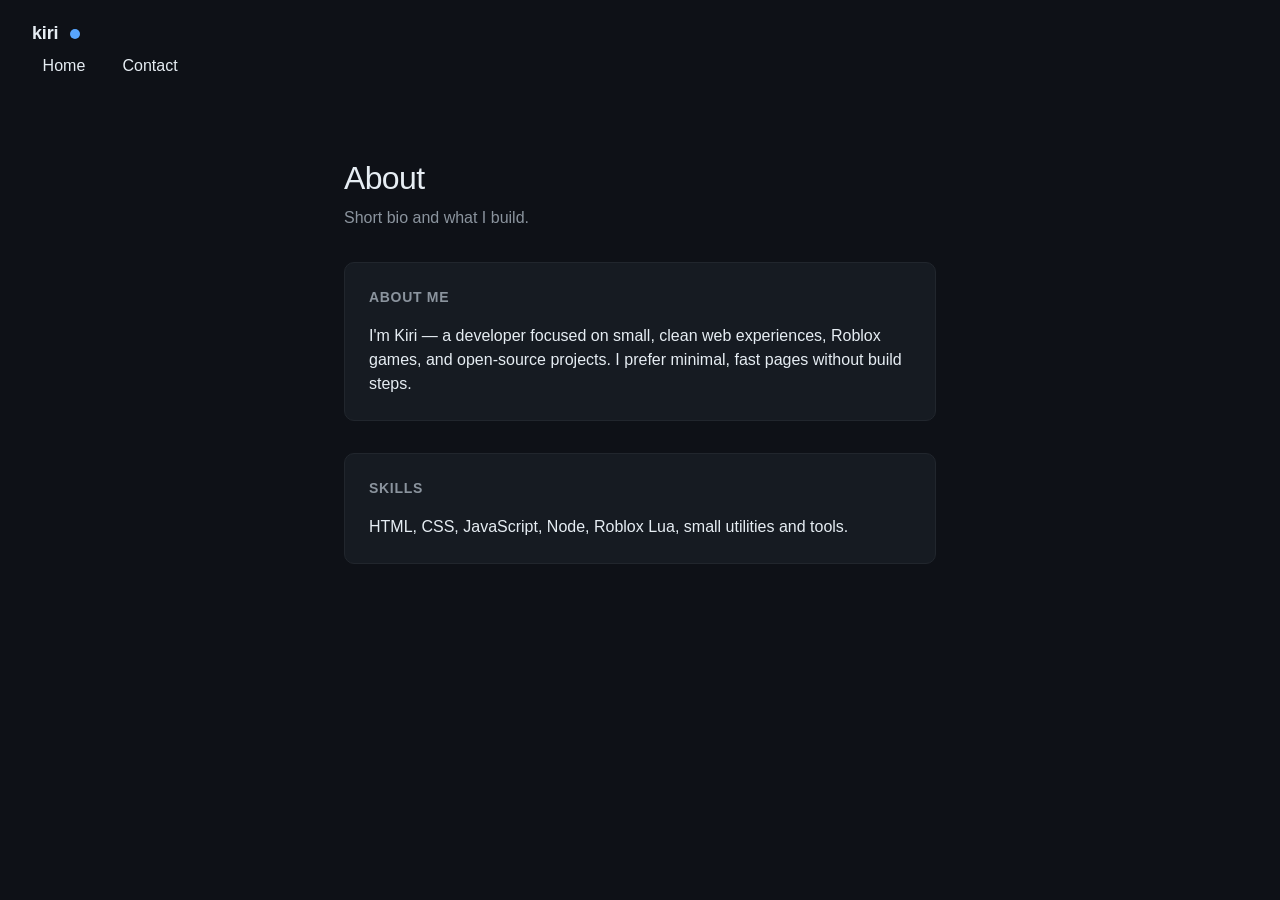
==== about.html @ 20eda344 "Add topbar About/Contact, mobile sidebar drawer, shared JS and pages" ====
<!doctype html>
<html lang="en">
<head>
  <meta charset="utf-8">
  <meta name="viewport" content="width=device-width,initial-scale=1">
  <title>About — Kiri</title>
  <link rel="stylesheet" href="css/style.css">
</head>
<body>
  <header class="header">
    <div class="brand">
      <a href="index.html" class="brand-link" aria-label="Kiri home">
        <span class="wordmark">kiri<span class="accent-dot" aria-hidden="true"></span></span>
      </a>
    </div>
    <nav class="topnav">
      <a href="index.html">Home</a>
      <a href="contact.html">Contact</a>
    </nav>
    <button class="hamburger">☰</button>
  </header>

  <main class="main">
    <section class="hero">
      <h1>About</h1>
      <p class="tagline">Short bio and what I build.</p>
    </section>

    <section class="card">
      <h2>About Me</h2>
      <p class="small">I'm Kiri — a developer focused on small, clean web experiences, Roblox games, and open-source projects. I prefer minimal, fast pages without build steps.</p>
    </section>

    <section class="card">
      <h2>Skills</h2>
      <p class="small">HTML, CSS, JavaScript, Node, Roblox Lua, small utilities and tools.</p>
    </section>

  </main>

  <div id="mobileDrawer" class="mobile-drawer" aria-hidden="true">
    <div class="drawer-inner">
      <button class="drawer-close">Close</button>
      <nav style="margin-top:1rem; display:flex; flex-direction:column; gap:0.75rem;">
        <a href="index.html">Home</a>
        <a href="projects.html">Projects</a>
        <a href="roblox.html">Roblox Games</a>
        <a href="github-projects.html">GitHub Projects</a>
        <a href="mini-tools.html">Mini Tools</a>
        <a href="contact.html">Contact</a>
      </nav>
    </div>
  </div>

  <script src="js/site.js"></script>
</body>
</html>
---- css/style.css ----
*,
*::before,
*::after {
  margin: 0;
  padding: 0;
  box-sizing: border-box;
}

:root {
  --bg: #0e1117;
  --surface: #161b22;
  --border: #21262d;
  --text: #e6edf3;
  --text-muted: #8b949e;
  --accent: #58a6ff;
  --radius: 10px;
}

html {
  font-family: -apple-system, BlinkMacSystemFont, "Segoe UI", Helvetica, Arial,
    sans-serif;
  color: var(--text);
  background: var(--bg);
  line-height: 1.5;
  -webkit-font-smoothing: antialiased;
}

body {
  min-height: 100vh;
  display: flex;
  flex-direction: column;
}

/* ---- header ---- */

.header {
  padding: 1.25rem 2rem;
}

.brand {
  display: flex;
  align-items: center;
  gap: 0.625rem;
}

.brand-avatar {
  width: 36px;
  height: 36px;
  border-radius: 50%;
  background: var(--surface);
  border: 1px solid var(--border);
  display: grid;
  place-items: center;
  font-weight: 600;
  font-size: 0.875rem;
  color: var(--text-muted);
  flex-shrink: 0;
}

.brand-name {
  font-size: 1.125rem;
  font-weight: 600;
  letter-spacing: -0.01em;
}

.brand-link {
  display: flex;
  align-items: center;
  gap: 0.625rem;
  text-decoration: none;
  color: inherit;
}

/* Wordmark style: lowercase 'kiri' with a small accent dot */
.wordmark {
  font-size: 1.125rem;
  font-weight: 700;
  letter-spacing: -0.01em;
  text-transform: none;
  display: inline-flex;
  align-items: center;
  gap: 0.5rem;
  color: var(--text);
}

.wordmark .accent-dot {
  width: 10px;
  height: 10px;
  border-radius: 50%;
  background: var(--accent);
  display: inline-block;
  margin-left: 0.25rem;
  box-shadow: 0 1px 0 rgba(0,0,0,0.2);
}

/* hide legacy avatar when using wordmark */
.brand-avatar { display: none; }

/* ---- main ---- */

.main {
  flex: 1;
  width: 100%;
  max-width: 640px;
  margin: 0 auto;
  padding: 3rem 1.5rem 4rem;
  display: flex;
  flex-direction: column;
  gap: 2rem;
}

/* ---- hero ---- */

.hero h1 {
  font-size: 2rem;
  font-weight: 400;
  letter-spacing: -0.02em;
}

.hero h1 strong {
  font-weight: 700;
}

.tagline {
  margin-top: 0.25rem;
  color: var(--text-muted);
  font-size: 1rem;
}

/* ---- card ---- */

.card {
  background: var(--surface);
  border: 1px solid var(--border);
  border-radius: var(--radius);
  padding: 1.5rem;
}

.card h2 {
  font-size: 0.875rem;
  font-weight: 700;
  text-transform: uppercase;
  letter-spacing: 0.05em;
  color: var(--text-muted);
  margin-bottom: 1rem;
}

/* ---- links ---- */

.links {
  display: flex;
  gap: 1.5rem;
  flex-wrap: wrap;
}

.link-item {
  display: flex;
  align-items: center;
  gap: 0.5rem;
  color: var(--accent);
  text-decoration: none;
  font-size: 0.9375rem;
  font-weight: 500;
  transition: opacity 0.15s;
}

.link-item:hover {
  opacity: 0.75;
}

.link-icon {
  width: 18px;
  height: 18px;
  color: var(--accent);
}

/* ---- projects ---- */

.project-grid {
  display: grid;
  grid-template-columns: repeat(auto-fill, minmax(240px, 1fr));
  gap: 0.75rem;
}

.project {
  display: block;
  padding: 1rem;
  border-radius: 8px;
  border: 1px solid var(--border);
  background: var(--bg);
  text-decoration: none;
  color: var(--text);
  transition: border-color 0.15s;
}

.project:hover {
  border-color: var(--accent);
}

.project h3 {
  font-size: 0.9375rem;
  font-weight: 600;
  margin-bottom: 0.25rem;
}

.project p {
  font-size: 0.8125rem;
  color: var(--text-muted);
  line-height: 1.45;
}

/* ---- footer ---- */

.footer {
  padding: 2rem;
  text-align: center;
  color: var(--text-muted);
  font-size: 0.8125rem;
}

/* ---- responsive ---- */

@media (max-width: 480px) {
  .main {
    padding: 2rem 1rem 3rem;
  }

  .hero h1 {
    font-size: 1.5rem;
  }

  .links {
    flex-direction: column;
    gap: 1rem;
  }

  .project-grid {
    grid-template-columns: 1fr;
  }
}

/* Topbar and mobile sidebar */
.topbar {
  display:flex;
  align-items:center;
  gap:1rem;
  justify-content:space-between;
}
.topnav { display:flex; gap:1rem; align-items:center; }
.topnav a { color:var(--text); text-decoration:none; padding:0.4rem 0.6rem; border-radius:6px; border:1px solid transparent; }
.topnav a:hover { background:rgba(88,166,255,0.06); border-color:var(--border); }
.hamburger{ display:none; background:transparent; border:1px solid var(--border); color:var(--text); padding:0.4rem 0.6rem; border-radius:6px; }

/* Mobile nav drawer */
.mobile-drawer { position:fixed; top:0; left:0; height:100vh; width:0; overflow:hidden; background:var(--bg); color:var(--text); transition:width .22s ease; z-index:60; box-shadow: 2px 0 12px rgba(0,0,0,0.6); }
.mobile-drawer.open { width:72%; }
.mobile-drawer .drawer-inner{ padding:2rem; }
.drawer-close{ background:transparent; border:1px solid var(--border); color:var(--text); padding:0.4rem 0.6rem; border-radius:6px; }

@media (max-width: 840px){
  .topnav{ display:none; }
  .hamburger{ display:inline-block; }
}
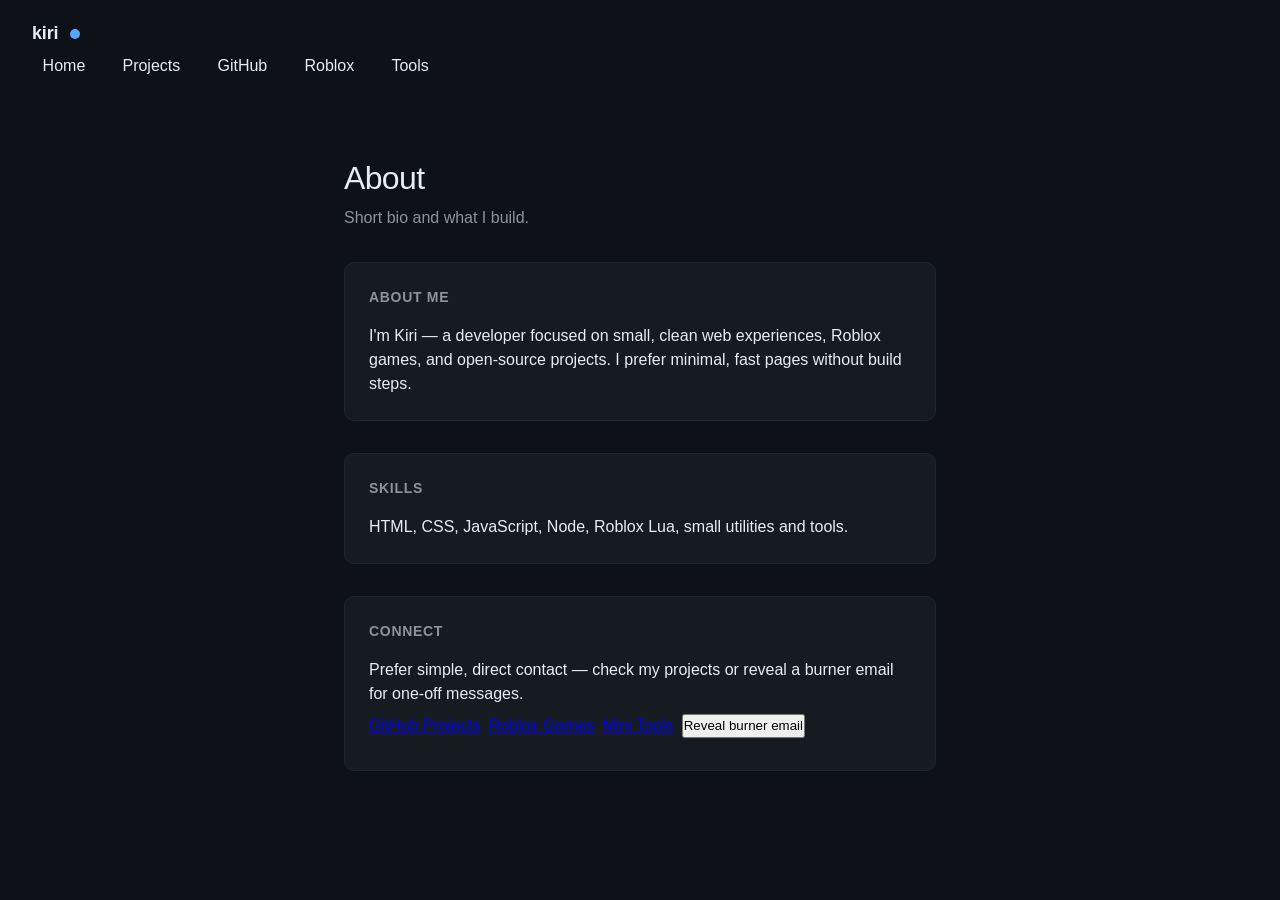
==== commit 7859a73b: "About: expand connect section, topnav links; add reveal/copy burner email behavior" ====
--- a/about.html
+++ b/about.html
@@ -15,7 +15,10 @@
     </div>
     <nav class="topnav">
       <a href="index.html">Home</a>
-      <a href="contact.html">Contact</a>
+      <a href="projects.html">Projects</a>
+      <a href="github-projects.html">GitHub</a>
+      <a href="roblox.html">Roblox</a>
+      <a href="mini-tools.html">Tools</a>
     </nav>
     <button class="hamburger">☰</button>
   </header>
@@ -36,6 +39,18 @@
       <p class="small">HTML, CSS, JavaScript, Node, Roblox Lua, small utilities and tools.</p>
     </section>
 
+    <section class="card">
+      <h2>Connect</h2>
+      <p class="small">Prefer simple, direct contact — check my projects or reveal a burner email for one-off messages.</p>
+      <div style="display:flex;gap:0.5rem;flex-wrap:wrap;margin-top:0.5rem;">
+        <a class="btn" href="github-projects.html">GitHub Projects</a>
+        <a class="btn" href="roblox.html">Roblox Games</a>
+        <a class="btn" href="mini-tools.html">Mini Tools</a>
+        <button id="revealEmailBtn" class="btn secondary">Reveal burner email</button>
+      </div>
+      <p id="revealMsg" class="small" style="margin-top:0.5rem"></p>
+    </section>
+
   </main>
 
   <div id="mobileDrawer" class="mobile-drawer" aria-hidden="true">
@@ -47,7 +62,9 @@
         <a href="roblox.html">Roblox Games</a>
         <a href="github-projects.html">GitHub Projects</a>
         <a href="mini-tools.html">Mini Tools</a>
-        <a href="contact.html">Contact</a>
+        <a href="github-projects.html">GitHub</a>
+        <a href="roblox.html">Roblox Games</a>
+        <a href="mini-tools.html">Mini Tools</a>
       </nav>
     </div>
   </div>
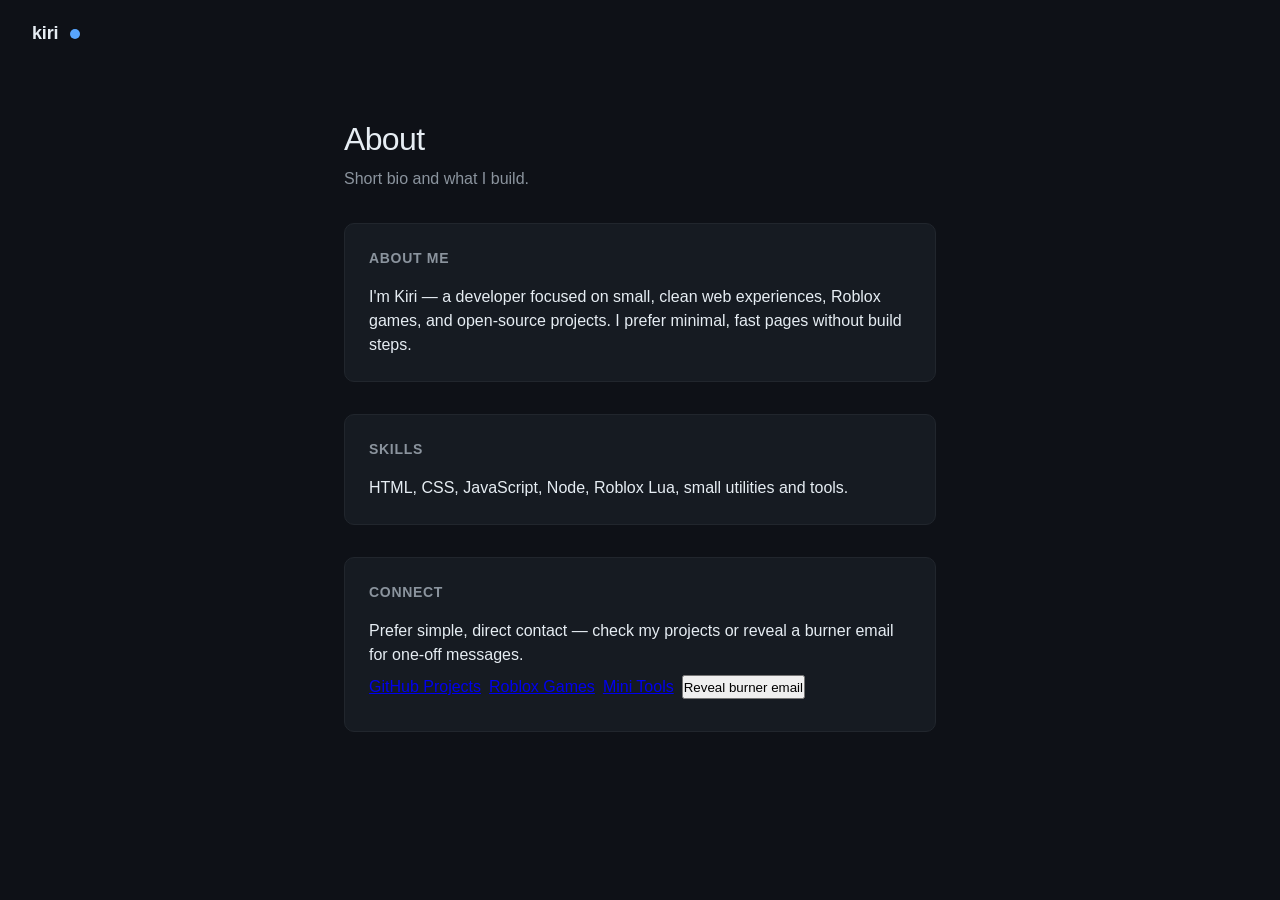
==== commit 5edaeb2a: "UI: remove topbar nav links; add Spotify embed toggle on homepage" ====
--- a/about.html
+++ b/about.html
@@ -13,13 +13,7 @@
         <span class="wordmark">kiri<span class="accent-dot" aria-hidden="true"></span></span>
       </a>
     </div>
-    <nav class="topnav">
-      <a href="index.html">Home</a>
-      <a href="projects.html">Projects</a>
-      <a href="github-projects.html">GitHub</a>
-      <a href="roblox.html">Roblox</a>
-      <a href="mini-tools.html">Tools</a>
-    </nav>
+    <nav class="topnav" aria-hidden="true"></nav>
     <button class="hamburger">☰</button>
   </header>
 
